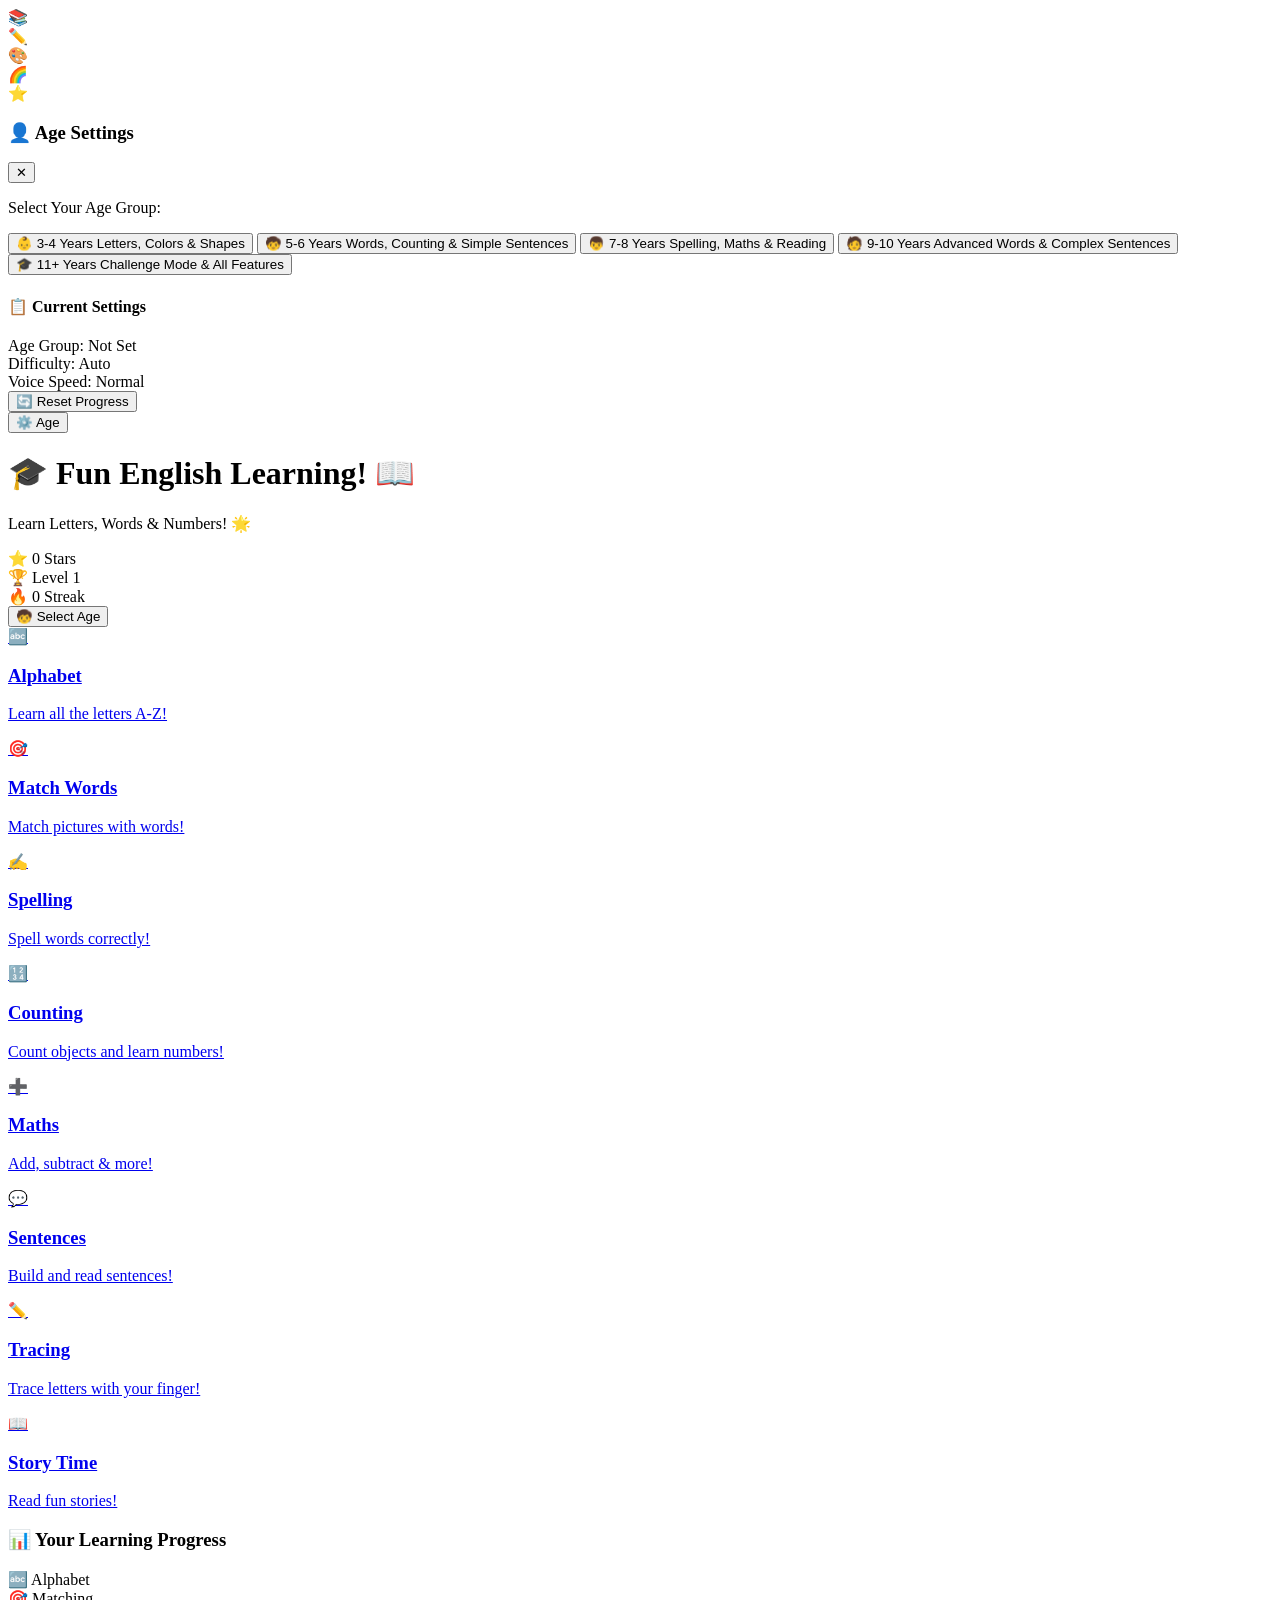
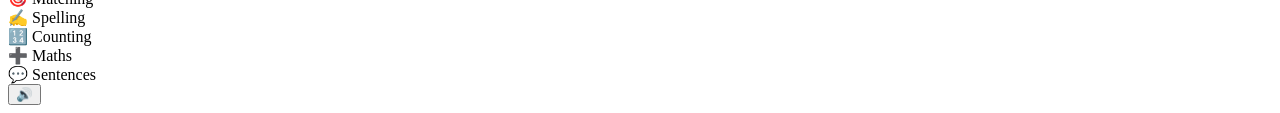
==== index.html @ de92d233 "Add files via upload" ====
<!DOCTYPE html>
<html lang="en">
<head>
    <meta charset="UTF-8">
    <meta name="viewport" content="width=device-width, initial-scale=1.0">
    <title>🎓 Fun English Learning - For Kids!</title>
    <link rel="stylesheet" href="css/styles.css">
</head>
<body>
    <!-- Background shapes -->
    <div class="bg-shapes">
        <div class="floating-shape shape-1">📚</div>
        <div class="floating-shape shape-2">✏️</div>
        <div class="floating-shape shape-3">🎨</div>
        <div class="floating-shape shape-4">🌈</div>
        <div class="floating-shape shape-5">⭐</div>
    </div>
    <div class="bg-shapes" id="dynamicBg"></div>

    <!-- Age Category Sidebar -->
    <div class="sidebar" id="ageSidebar">
        <div class="sidebar-header">
            <h3>👤 Age Settings</h3>
            <button class="sidebar-close" onclick="toggleSidebar()">✕</button>
        </div>
        
        <div class="sidebar-content">
            <p class="sidebar-label">Select Your Age Group:</p>
            
            <div class="age-options">
                <button class="age-option" data-age="3-4" onclick="selectAge('3-4')">
                    <span class="age-emoji">👶</span>
                    <span class="age-label">3-4 Years</span>
                    <span class="age-desc">Letters, Colors & Shapes</span>
                </button>
                
                <button class="age-option" data-age="5-6" onclick="selectAge('5-6')">
                    <span class="age-emoji">🧒</span>
                    <span class="age-label">5-6 Years</span>
                    <span class="age-desc">Words, Counting & Simple Sentences</span>
                </button>
                
                <button class="age-option" data-age="7-8" onclick="selectAge('7-8')">
                    <span class="age-emoji">👦</span>
                    <span class="age-label">7-8 Years</span>
                    <span class="age-desc">Spelling, Maths & Reading</span>
                </button>
                
                <button class="age-option" data-age="9-10" onclick="selectAge('9-10')">
                    <span class="age-emoji">🧑</span>
                    <span class="age-label">9-10 Years</span>
                    <span class="age-desc">Advanced Words & Complex Sentences</span>
                </button>
                
                <button class="age-option" data-age="11+" onclick="selectAge('11+')">
                    <span class="age-emoji">🎓</span>
                    <span class="age-label">11+ Years</span>
                    <span class="age-desc">Challenge Mode & All Features</span>
                </button>
            </div>
            
            <div class="sidebar-divider"></div>
            
            <div class="current-settings">
                <h4>📋 Current Settings</h4>
                <div class="setting-item">
                    <span>Age Group:</span>
                    <span id="currentAgeDisplay">Not Set</span>
                </div>
                <div class="setting-item">
                    <span>Difficulty:</span>
                    <span id="currentDifficultyDisplay">Auto</span>
                </div>
                <div class="setting-item">
                    <span>Voice Speed:</span>
                    <span id="currentVoiceSpeedDisplay">Normal</span>
                </div>
            </div>
            
            <div class="sidebar-divider"></div>
            
            <div class="sidebar-actions">
                <button class="sidebar-btn reset-btn" onclick="resetProgress()">
                    🔄 Reset Progress
                </button>
            </div>
        </div>
    </div>
    
    <!-- Sidebar overlay -->
    <div class="sidebar-overlay" id="sidebarOverlay" onclick="toggleSidebar()"></div>
    
    <!-- Sidebar toggle button -->
    <button class="sidebar-toggle" id="sidebarToggle" onclick="toggleSidebar()">
        <span class="toggle-icon">⚙️</span>
        <span class="toggle-text">Age</span>
    </button>

    <div class="app-container">
        <!-- Header -->
        <header class="header">
            <h1 class="app-title">🎓 Fun English Learning! 📖</h1>
            <p class="subtitle">Learn Letters, Words & Numbers! 🌟</p>
            
            <div class="score-bar">
                <div class="score-item">
                    <span class="score-icon">⭐</span>
                    <span class="score-text" id="totalStars">0 Stars</span>
                </div>
                <div class="score-item">
                    <span class="score-icon">🏆</span>
                    <span class="score-text" id="level">Level 1</span>
                </div>
                <div class="score-item">
                    <span class="score-icon">🔥</span>
                    <span class="score-text" id="streak">0 Streak</span>
                </div>
            </div>
            
            <button class="age-badge" id="ageBadge" onclick="toggleSidebar()">
                <span id="ageBadgeEmoji">🧒</span>
                <span id="ageBadgeText">Select Age</span>
            </button>
        </header>

        <!-- Game Cards Grid -->
        <div class="game-cards">
            <a href="alphabet.html" class="game-card">
                <span class="game-card-emoji">🔤</span>
                <h3 class="game-card-title">Alphabet</h3>
                <p class="game-card-desc">Learn all the letters A-Z!</p>
            </a>
            
            <a href="matching.html" class="game-card">
                <span class="game-card-emoji">🎯</span>
                <h3 class="game-card-title">Match Words</h3>
                <p class="game-card-desc">Match pictures with words!</p>
            </a>
            
            <a href="spelling.html" class="game-card">
                <span class="game-card-emoji">✍️</span>
                <h3 class="game-card-title">Spelling</h3>
                <p class="game-card-desc">Spell words correctly!</p>
            </a>
            
            <a href="counting.html" class="game-card">
                <span class="game-card-emoji">🔢</span>
                <h3 class="game-card-title">Counting</h3>
                <p class="game-card-desc">Count objects and learn numbers!</p>
            </a>
            
            <a href="maths.html" class="game-card">
                <span class="game-card-emoji">➕</span>
                <h3 class="game-card-title">Maths</h3>
                <p class="game-card-desc">Add, subtract & more!</p>
            </a>
            
            <a href="sentences.html" class="game-card">
                <span class="game-card-emoji">💬</span>
                <h3 class="game-card-title">Sentences</h3>
                <p class="game-card-desc">Build and read sentences!</p>
            </a>
            
            <a href="tracing.html" class="game-card">
                <span class="game-card-emoji">✏️</span>
                <h3 class="game-card-title">Tracing</h3>
                <p class="game-card-desc">Trace letters with your finger!</p>
            </a>
            
            <a href="story.html" class="game-card">
                <span class="game-card-emoji">📖</span>
                <h3 class="game-card-title">Story Time</h3>
                <p class="game-card-desc">Read fun stories!</p>
            </a>
        </div>

        <!-- Progress Dashboard -->
        <div class="progress-section">
            <h3 class="progress-title">📊 Your Learning Progress</h3>
            
            <div class="skill-progress">
                <div class="skill-item">
                    <div class="skill-name">🔤 Alphabet</div>
                    <div class="skill-bar">
                        <div class="skill-fill alphabet" id="alphabetProgress" style="width: 0%"></div>
                    </div>
                </div>
                <div class="skill-item">
                    <div class="skill-name">🎯 Matching</div>
                    <div class="skill-bar">
                        <div class="skill-fill matching" id="matchingProgress" style="width: 0%"></div>
                    </div>
                </div>
                <div class="skill-item">
                    <div class="skill-name">✍️ Spelling</div>
                    <div class="skill-bar">
                        <div class="skill-fill spelling" id="spellingProgress" style="width: 0%"></div>
                    </div>
                </div>
                <div class="skill-item">
                    <div class="skill-name">🔢 Counting</div>
                    <div class="skill-bar">
                        <div class="skill-fill counting" id="countingProgress" style="width: 0%"></div>
                    </div>
                </div>
                <div class="skill-item">
                    <div class="skill-name">➕ Maths</div>
                    <div class="skill-bar">
                        <div class="skill-fill maths" id="mathsProgress" style="width: 0%"></div>
                    </div>
                </div>
                <div class="skill-item">
                    <div class="skill-name">💬 Sentences</div>
                    <div class="skill-bar">
                        <div class="skill-fill sentences" id="sentencesProgress" style="width: 0%"></div>
                    </div>
                </div>
            </div>
        </div>
    </div>

    <!-- Celebration container -->
    <div class="celebration" id="celebration"></div>

    <!-- Sound toggle -->
    <button class="sound-toggle" id="soundToggle" onclick="toggleSound()">🔊</button>

    <script src="js/app.js"></script>
    <script>
        // Sidebar functionality
        function toggleSidebar() {
            const sidebar = document.getElementById('ageSidebar');
            const overlay = document.getElementById('sidebarOverlay');
            
            sidebar.classList.toggle('open');
            overlay.classList.toggle('active');
            
            playSound('pop');
        }
        
        function selectAge(age) {
            currentAge = age;
            localStorage.setItem('learningAge', age);
            
            // Update UI
            updateAgeDisplay();
            updateAgeBadge();
            highlightSelectedAge();
            
            // Show feedback
            const config = ageConfigs[age];
            speak(`${config.encouragement[0]} You selected ${config.label}!`);
            celebrate();
            
            playSound('success');
        }
        
        function updateAgeDisplay() {
            if (!currentAge) return;
            
            const config = ageConfigs[currentAge];
            document.getElementById('currentAgeDisplay').textContent = config.label;
            
            // Update difficulty display
            let difficulty = 'Easy';
            if (currentAge === '7-8') difficulty = 'Medium';
            else if (currentAge === '9-10') difficulty = 'Medium-Hard';
            else if (currentAge === '11+') difficulty = 'Advanced';
            document.getElementById('currentDifficultyDisplay').textContent = difficulty;
            
            // Update voice speed display
            let speed = 'Normal';
            if (config.voiceSpeed < 0.8) speed = 'Slower';
            else if (config.voiceSpeed > 0.9) speed = 'Faster';
            document.getElementById('currentVoiceSpeedDisplay').textContent = speed;
        }
        
        function highlightSelectedAge() {
            document.querySelectorAll('.age-option').forEach(btn => {
                btn.classList.toggle('selected', btn.dataset.age === currentAge);
            });
        }
        
        function resetProgress() {
            if (confirm('Are you sure you want to reset all your progress? This cannot be undone!')) {
                localStorage.removeItem('englishApp_stars');
                localStorage.removeItem('englishApp_level');
                localStorage.removeItem('skillProgress');
                localStorage.removeItem('achievements');
                localStorage.removeItem('learningAge');
                
                // Reset state
                totalStars = 0;
                level = 1;
                streak = 0;
                currentAge = null;
                skillProgress = {
                    alphabet: 0,
                    matching: 0,
                    spelling: 0,
                    counting: 0,
                    maths: 0,
                    sentences: 0
                };
                
                // Update displays
                updateScoreDisplay();
                updateAgeBadge();
                highlightSelectedAge();
                
                // Update progress bars
                for (const skill in skillProgress) {
                    const bar = document.getElementById(`${skill}Progress`);
                    if (bar) bar.style.width = '0%';
                }
                
                document.getElementById('currentAgeDisplay').textContent = 'Not Set';
                document.getElementById('currentDifficultyDisplay').textContent = 'Auto';
                document.getElementById('currentVoiceSpeedDisplay').textContent = 'Normal';
                
                speak('Progress reset! Let\'s start fresh!');
                playSound('click');
            }
        }
        
        // Initialize sidebar state
        document.addEventListener('DOMContentLoaded', function() {
            updateAgeDisplay();
            highlightSelectedAge();
            
            // Show sidebar on first visit if no age selected
            if (!currentAge) {
                setTimeout(() => {
                    toggleSidebar();
                }, 1000);
            }
        });
    </script>
</body>
</html>
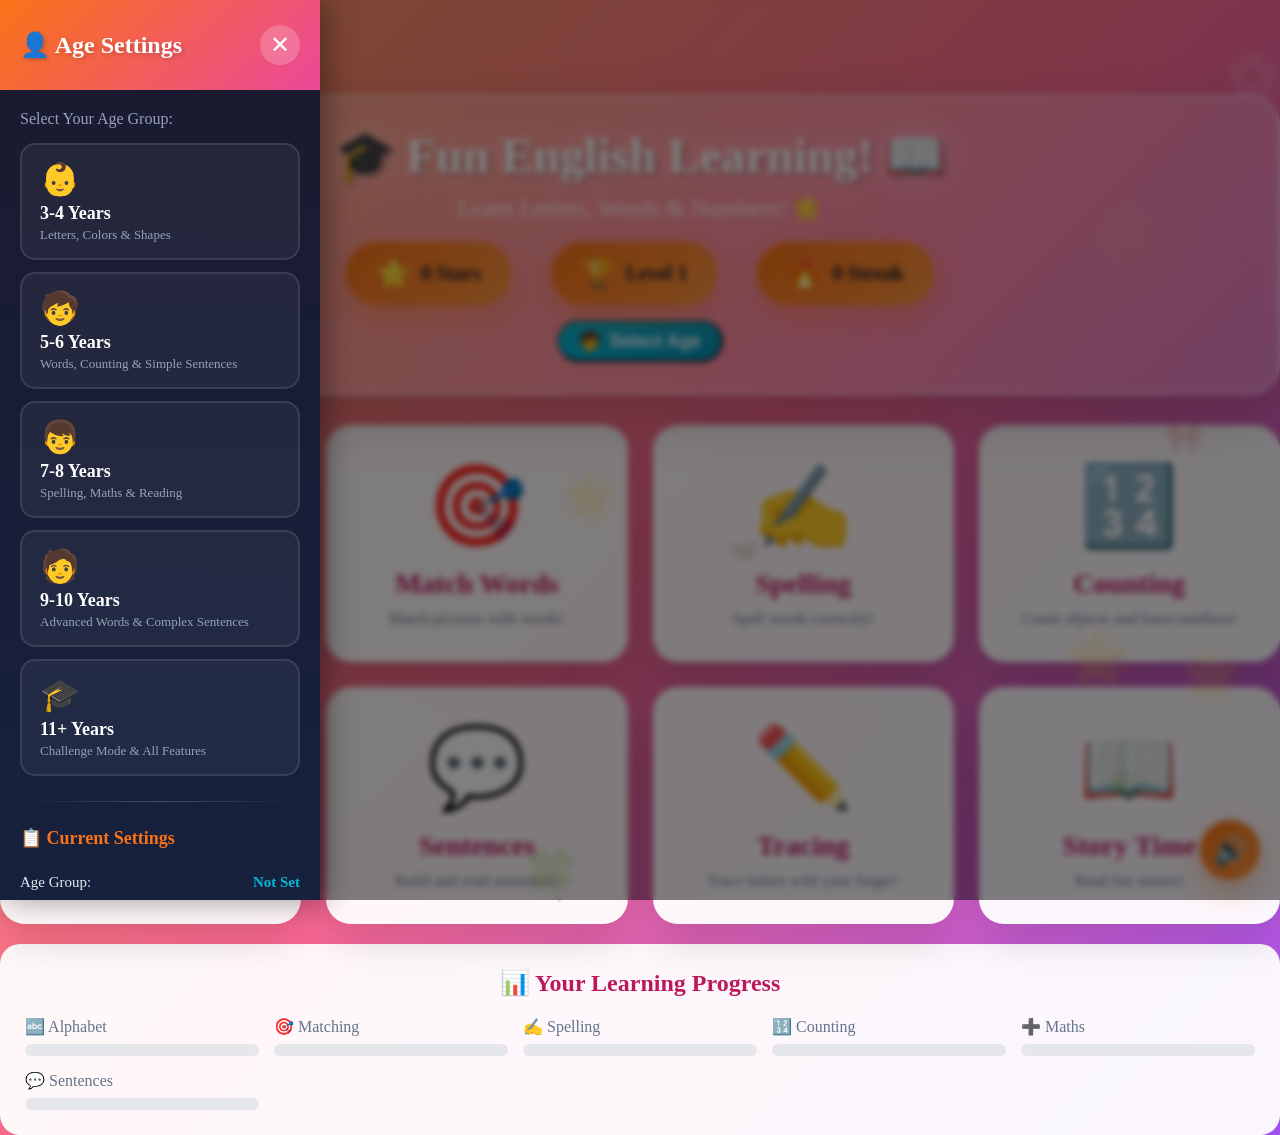
==== commit c18d7b2b: "JS file path changes" ====
--- a/index.html
+++ b/index.html
@@ -4,7 +4,7 @@
     <meta charset="UTF-8">
     <meta name="viewport" content="width=device-width, initial-scale=1.0">
     <title>🎓 Fun English Learning - For Kids!</title>
-    <link rel="stylesheet" href="css/styles.css">
+    <link rel="stylesheet" href="styles.css">
 </head>
 <body>
     <!-- Background shapes -->
@@ -225,7 +225,7 @@
     <!-- Sound toggle -->
     <button class="sound-toggle" id="soundToggle" onclick="toggleSound()">🔊</button>
 
-    <script src="js/app.js"></script>
+    <script src="app.js"></script>
     <script>
         // Sidebar functionality
         function toggleSidebar() {
--- a/styles.css
+++ b/styles.css
@@ -0,0 +1,1896 @@
+/* ==================== BASE STYLES ==================== */
+* {
+    margin: 0;
+    padding: 0;
+    box-sizing: border-box;
+}
+
+body {
+    font-family: 'Comic Sans MS', 'Chalkboard', 'Bradley Hand', cursive;
+    background: linear-gradient(135deg, #ff9a56 0%, #ff6b95 50%, #a855f7 100%);
+    min-height: 100vh;
+    overflow-x: hidden;
+}
+
+/* ==================== AGE SIDEBAR ==================== */
+.sidebar {
+    position: fixed;
+    top: 0;
+    left: -350px;
+    width: 320px;
+    height: 100vh;
+    background: linear-gradient(180deg, #1a1a2e 0%, #16213e 100%);
+    box-shadow: 5px 0 30px rgba(0, 0, 0, 0.4);
+    z-index: 1000;
+    transition: left 0.4s cubic-bezier(0.4, 0, 0.2, 1);
+    overflow-y: auto;
+}
+
+.sidebar.open {
+    left: 0;
+}
+
+.sidebar-header {
+    display: flex;
+    justify-content: space-between;
+    align-items: center;
+    padding: 25px 20px;
+    background: linear-gradient(135deg, #f97316 0%, #ec4899 100%);
+    color: white;
+}
+
+.sidebar-header h3 {
+    font-size: 24px;
+    text-shadow: 2px 2px 4px rgba(0, 0, 0, 0.2);
+}
+
+.sidebar-close {
+    width: 40px;
+    height: 40px;
+    background: rgba(255, 255, 255, 0.2);
+    border: none;
+    border-radius: 50%;
+    color: white;
+    font-size: 24px;
+    cursor: pointer;
+    transition: all 0.3s ease;
+}
+
+.sidebar-close:hover {
+    background: rgba(255, 255, 255, 0.3);
+    transform: rotate(90deg);
+}
+
+.sidebar-content {
+    padding: 20px;
+}
+
+.sidebar-label {
+    color: #94a3b8;
+    font-size: 16px;
+    margin-bottom: 15px;
+}
+
+.age-options {
+    display: flex;
+    flex-direction: column;
+    gap: 12px;
+}
+
+.age-option {
+    display: flex;
+    flex-direction: column;
+    align-items: flex-start;
+    padding: 15px 18px;
+    background: rgba(255, 255, 255, 0.05);
+    border: 2px solid rgba(255, 255, 255, 0.1);
+    border-radius: 15px;
+    cursor: pointer;
+    transition: all 0.3s ease;
+    text-align: left;
+    font-family: inherit;
+}
+
+.age-option:hover {
+    background: rgba(255, 255, 255, 0.1);
+    border-color: #f97316;
+    transform: translateX(5px);
+}
+
+.age-option.selected {
+    background: linear-gradient(135deg, rgba(249, 115, 22, 0.3) 0%, rgba(236, 72, 153, 0.3) 100%);
+    border-color: #f97316;
+    box-shadow: 0 0 20px rgba(249, 115, 22, 0.3);
+}
+
+.age-emoji {
+    font-size: 32px;
+    margin-bottom: 5px;
+}
+
+.age-label {
+    font-size: 18px;
+    font-weight: bold;
+    color: white;
+    margin-bottom: 3px;
+}
+
+.age-desc {
+    font-size: 13px;
+    color: #94a3b8;
+}
+
+.sidebar-divider {
+    height: 1px;
+    background: linear-gradient(90deg, transparent, rgba(255, 255, 255, 0.2), transparent);
+    margin: 25px 0;
+}
+
+.current-settings h4 {
+    color: #f97316;
+    font-size: 18px;
+    margin-bottom: 15px;
+}
+
+.setting-item {
+    display: flex;
+    justify-content: space-between;
+    align-items: center;
+    padding: 10px 0;
+    border-bottom: 1px solid rgba(255, 255, 255, 0.1);
+    color: #e2e8f0;
+    font-size: 15px;
+}
+
+.setting-item span:last-child {
+    color: #06b6d4;
+    font-weight: bold;
+}
+
+.sidebar-actions {
+    margin-top: 20px;
+}
+
+.sidebar-btn {
+    width: 100%;
+    padding: 15px 20px;
+    font-size: 18px;
+    font-family: inherit;
+    border: none;
+    border-radius: 15px;
+    cursor: pointer;
+    transition: all 0.3s ease;
+}
+
+.sidebar-btn.reset-btn {
+    background: linear-gradient(135deg, #ef4444 0%, #dc2626 100%);
+    color: white;
+}
+
+.sidebar-btn.home-btn {
+    background: linear-gradient(135deg, #22c55e 0%, #16a34a 100%);
+    color: white;
+    margin-bottom: 12px;
+}
+
+.sidebar-btn:hover {
+    transform: scale(1.02);
+    box-shadow: 0 5px 20px rgba(0, 0, 0, 0.3);
+}
+
+/* Sidebar overlay */
+.sidebar-overlay {
+    position: fixed;
+    top: 0;
+    left: 0;
+    width: 100%;
+    height: 100%;
+    background: rgba(0, 0, 0, 0.5);
+    backdrop-filter: blur(3px);
+    z-index: 999;
+    opacity: 0;
+    visibility: hidden;
+    transition: all 0.3s ease;
+}
+
+.sidebar-overlay.active {
+    opacity: 1;
+    visibility: visible;
+}
+
+/* Sidebar toggle button */
+.sidebar-toggle {
+    position: fixed;
+    top: 20px;
+    left: 20px;
+    display: flex;
+    flex-direction: column;
+    align-items: center;
+    gap: 5px;
+    padding: 12px 18px;
+    background: linear-gradient(135deg, #f97316 0%, #ec4899 100%);
+    border: 3px solid white;
+    border-radius: 20px;
+    cursor: pointer;
+    z-index: 100;
+    transition: all 0.3s ease;
+    box-shadow: 0 8px 25px rgba(249, 115, 22, 0.4);
+    font-family: inherit;
+}
+
+.sidebar-toggle:hover {
+    transform: scale(1.1);
+    box-shadow: 0 12px 35px rgba(249, 115, 22, 0.5);
+}
+
+.toggle-icon {
+    font-size: 24px;
+}
+
+.toggle-text {
+    font-size: 14px;
+    font-weight: bold;
+    color: white;
+}
+
+/* ==================== HEADER ==================== */
+.header {
+    text-align: center;
+    padding: 30px 20px;
+    background: rgba(255, 255, 255, 0.2);
+    backdrop-filter: blur(20px);
+    border-radius: 30px;
+    margin-bottom: 30px;
+    border: 3px solid rgba(255, 255, 255, 0.3);
+    box-shadow: 0 20px 60px rgba(0, 0, 0, 0.2);
+}
+
+.app-title {
+    font-size: 48px;
+    color: white;
+    text-shadow: 3px 3px 6px rgba(0, 0, 0, 0.3), 0 0 30px rgba(255, 255, 255, 0.5);
+    margin-bottom: 10px;
+    animation: titleBounce 2s infinite ease-in-out;
+}
+
+@keyframes titleBounce {
+    0%, 100% { transform: scale(1); }
+    50% { transform: scale(1.05); }
+}
+
+.subtitle {
+    font-size: 24px;
+    color: rgba(255, 255, 255, 0.9);
+}
+
+/* Score display */
+.score-bar {
+    display: flex;
+    justify-content: center;
+    gap: 40px;
+    margin-top: 20px;
+    flex-wrap: wrap;
+}
+
+.score-item {
+    background: linear-gradient(135deg, #f97316 0%, #fb923c 100%);
+    padding: 15px 30px;
+    border-radius: 50px;
+    display: flex;
+    align-items: center;
+    gap: 10px;
+    box-shadow: 0 10px 30px rgba(249, 115, 22, 0.4);
+    transform-style: preserve-3d;
+    animation: scoreFloat 3s infinite ease-in-out;
+}
+
+.score-item:nth-child(2) { animation-delay: -1s; }
+.score-item:nth-child(3) { animation-delay: -2s; }
+
+@keyframes scoreFloat {
+    0%, 100% { transform: translateY(0) rotateX(0deg); }
+    50% { transform: translateY(-5px) rotateX(5deg); }
+}
+
+.score-icon {
+    font-size: 28px;
+}
+
+.score-text {
+    font-size: 20px;
+    font-weight: bold;
+    color: #1a1a2e;
+}
+
+/* Age Badge */
+.age-badge {
+    display: inline-flex;
+    align-items: center;
+    gap: 8px;
+    padding: 8px 20px;
+    background: linear-gradient(135deg, #06b6d4 0%, #0891b2 100%);
+    border-radius: 30px;
+    font-size: 18px;
+    color: white;
+    font-weight: bold;
+    cursor: pointer;
+    transition: all 0.3s ease;
+    margin-top: 15px;
+    text-decoration: none;
+}
+
+.age-badge:hover {
+    transform: scale(1.05);
+    box-shadow: 0 10px 30px rgba(6, 182, 212, 0.4);
+}
+
+/* ==================== NAVIGATION ==================== */
+.nav-tabs {
+    display: flex;
+    justify-content: center;
+    gap: 15px;
+    margin-bottom: 30px;
+    flex-wrap: wrap;
+}
+
+.nav-tab {
+    padding: 20px 35px;
+    font-size: 22px;
+    font-family: inherit;
+    border: none;
+    border-radius: 20px;
+    cursor: pointer;
+    transition: all 0.3s ease;
+    background: rgba(255, 255, 255, 0.2);
+    color: white;
+    border: 3px solid transparent;
+    box-shadow: 0 10px 30px rgba(0, 0, 0, 0.2);
+    transform-style: preserve-3d;
+    perspective: 500px;
+    text-decoration: none;
+    display: inline-flex;
+    align-items: center;
+    gap: 8px;
+}
+
+.nav-tab:hover {
+    transform: translateY(-5px) rotateX(10deg);
+    box-shadow: 0 20px 40px rgba(0, 0, 0, 0.3);
+}
+
+.nav-tab.active {
+    background: linear-gradient(135deg, #06b6d4 0%, #0891b2 100%);
+    border-color: white;
+    transform: scale(1.05);
+}
+
+/* ==================== GAME SECTIONS ==================== */
+.game-section {
+    background: rgba(255, 255, 255, 0.95);
+    border-radius: 30px;
+    padding: 40px;
+    box-shadow: 0 30px 80px rgba(0, 0, 0, 0.3);
+    animation: sectionAppear 0.5s ease-out;
+}
+
+@keyframes sectionAppear {
+    from {
+        opacity: 0;
+        transform: translateY(50px) rotateX(-10deg);
+    }
+    to {
+        opacity: 1;
+        transform: translateY(0) rotateX(0deg);
+    }
+}
+
+.section-title {
+    text-align: center;
+    font-size: 36px;
+    color: #be185d;
+    margin-bottom: 30px;
+    text-shadow: 2px 2px 4px rgba(0, 0, 0, 0.1);
+}
+
+/* ==================== DIFFICULTY SELECTOR ==================== */
+.difficulty-selector {
+    display: flex;
+    justify-content: center;
+    gap: 15px;
+    margin-bottom: 30px;
+    flex-wrap: wrap;
+}
+
+.difficulty-btn {
+    padding: 12px 25px;
+    font-size: 18px;
+    font-family: inherit;
+    background: white;
+    border: 3px solid #e5e7eb;
+    border-radius: 30px;
+    cursor: pointer;
+    transition: all 0.3s ease;
+}
+
+.difficulty-btn:hover {
+    border-color: #f97316;
+    transform: scale(1.05);
+}
+
+.difficulty-btn.active {
+    background: linear-gradient(135deg, #22c55e 0%, #16a34a 100%);
+    color: white;
+    border-color: transparent;
+}
+
+/* ==================== BUTTONS ==================== */
+.next-round-btn {
+    display: block;
+    margin: 30px auto 0;
+    padding: 20px 50px;
+    font-size: 24px;
+    font-family: inherit;
+    background: linear-gradient(135deg, #f97316 0%, #ec4899 100%);
+    color: white;
+    border: none;
+    border-radius: 50px;
+    cursor: pointer;
+    box-shadow: 0 10px 30px rgba(249, 115, 22, 0.4);
+    transition: all 0.3s ease;
+}
+
+.next-round-btn:hover {
+    transform: scale(1.1);
+    box-shadow: 0 15px 40px rgba(249, 115, 22, 0.5);
+}
+
+.control-btn {
+    padding: 15px 35px;
+    font-size: 20px;
+    font-family: inherit;
+    border: none;
+    border-radius: 30px;
+    cursor: pointer;
+    transition: all 0.3s ease;
+}
+
+.clear-btn {
+    background: linear-gradient(135deg, #f87171 0%, #ef4444 100%);
+    color: white;
+}
+
+.speak-btn {
+    background: linear-gradient(135deg, #60a5fa 0%, #3b82f6 100%);
+    color: white;
+}
+
+.control-btn:hover {
+    transform: scale(1.1);
+}
+
+/* Back button */
+.back-btn {
+    display: inline-flex;
+    align-items: center;
+    gap: 8px;
+    padding: 12px 25px;
+    font-size: 18px;
+    font-family: inherit;
+    background: rgba(255, 255, 255, 0.3);
+    color: white;
+    border: 2px solid rgba(255, 255, 255, 0.5);
+    border-radius: 30px;
+    cursor: pointer;
+    text-decoration: none;
+    transition: all 0.3s ease;
+    margin-bottom: 20px;
+}
+
+.back-btn:hover {
+    background: rgba(255, 255, 255, 0.4);
+    transform: translateX(-5px);
+}
+
+/* ==================== ALPHABET SECTION ==================== */
+.alphabet-grid {
+    display: grid;
+    grid-template-columns: repeat(auto-fill, minmax(80px, 1fr));
+    gap: 15px;
+    margin-bottom: 30px;
+}
+
+.letter-card {
+    aspect-ratio: 1;
+    background: linear-gradient(145deg, #fff 0%, #f0f0f0 100%);
+    border-radius: 20px;
+    display: flex;
+    flex-direction: column;
+    align-items: center;
+    justify-content: center;
+    font-size: 36px;
+    font-weight: bold;
+    color: #be185d;
+    cursor: pointer;
+    transition: all 0.3s ease;
+    box-shadow: 0 8px 20px rgba(0, 0, 0, 0.15);
+    border: 3px solid transparent;
+    transform-style: preserve-3d;
+    position: relative;
+}
+
+.letter-card:hover {
+    transform: translateY(-10px) rotateY(10deg) scale(1.1);
+    box-shadow: 0 20px 40px rgba(0, 0, 0, 0.2);
+    border-color: #f97316;
+    background: linear-gradient(145deg, #fed7aa 0%, #ffedd5 100%);
+}
+
+.letter-card.speaking {
+    animation: letterSpeak 0.5s ease-in-out;
+    background: linear-gradient(145deg, #06b6d4 0%, #67e8f9 100%);
+    border-color: #0891b2;
+}
+
+@keyframes letterSpeak {
+    0%, 100% { transform: scale(1) rotateY(0deg); }
+    25% { transform: scale(1.2) rotateY(-20deg); }
+    75% { transform: scale(1.2) rotateY(20deg); }
+}
+
+.letter-emoji {
+    font-size: 24px;
+    margin-top: 5px;
+}
+
+.letter-display {
+    text-align: center;
+    margin-bottom: 30px;
+    padding: 40px;
+    background: linear-gradient(135deg, #f97316 0%, #ec4899 100%);
+    border-radius: 30px;
+    color: white;
+}
+
+.big-letter {
+    font-size: 150px;
+    font-weight: bold;
+    text-shadow: 5px 5px 10px rgba(0, 0, 0, 0.3);
+    animation: letterPulse 1s infinite ease-in-out;
+    display: inline-block;
+}
+
+@keyframes letterPulse {
+    0%, 100% { transform: scale(1) rotate(-5deg); }
+    50% { transform: scale(1.1) rotate(5deg); }
+}
+
+.letter-word {
+    font-size: 36px;
+    margin-top: 20px;
+}
+
+.letter-word-emoji {
+    font-size: 80px;
+    display: block;
+    margin-top: 15px;
+    animation: emojiJump 1s infinite ease-in-out;
+}
+
+@keyframes emojiJump {
+    0%, 100% { transform: translateY(0); }
+    50% { transform: translateY(-20px); }
+}
+
+/* ==================== MATCHING SECTION ==================== */
+.match-container {
+    display: flex;
+    justify-content: space-around;
+    flex-wrap: wrap;
+    gap: 40px;
+}
+
+.match-column {
+    display: flex;
+    flex-direction: column;
+    gap: 20px;
+    min-width: 200px;
+}
+
+.match-column h3 {
+    text-align: center;
+    font-size: 24px;
+    color: #be185d;
+}
+
+.match-item {
+    padding: 20px 30px;
+    background: linear-gradient(145deg, #fff 0%, #f8f8f8 100%);
+    border: 4px solid #ddd;
+    border-radius: 20px;
+    font-size: 28px;
+    cursor: pointer;
+    transition: all 0.3s ease;
+    text-align: center;
+    box-shadow: 0 8px 20px rgba(0, 0, 0, 0.1);
+}
+
+.match-item:hover {
+    transform: scale(1.05);
+    box-shadow: 0 12px 30px rgba(0, 0, 0, 0.15);
+}
+
+.match-item.selected {
+    border-color: #ffd700;
+    background: linear-gradient(145deg, #ffd700 0%, #ffec8b 100%);
+    transform: scale(1.1);
+}
+
+.match-item.correct {
+    border-color: #0891b2;
+    background: linear-gradient(145deg, #06b6d4 0%, #67e8f9 100%);
+    animation: correctMatch 0.6s ease-out;
+}
+
+.match-item.wrong {
+    border-color: #ef4444;
+    background: linear-gradient(145deg, #f87171 0%, #fca5a5 100%);
+    animation: wrongMatch 0.5s ease-out;
+}
+
+@keyframes correctMatch {
+    0% { transform: scale(1); }
+    50% { transform: scale(1.2) rotate(5deg); }
+    100% { transform: scale(1); }
+}
+
+@keyframes wrongMatch {
+    0%, 100% { transform: translateX(0); }
+    25% { transform: translateX(-20px); }
+    75% { transform: translateX(20px); }
+}
+
+.match-feedback {
+    text-align: center;
+    font-size: 48px;
+    margin-top: 30px;
+    min-height: 80px;
+}
+
+/* ==================== SPELLING SECTION ==================== */
+.spelling-game {
+    text-align: center;
+}
+
+.spelling-image {
+    font-size: 150px;
+    margin-bottom: 20px;
+    animation: imageWiggle 2s infinite ease-in-out;
+}
+
+@keyframes imageWiggle {
+    0%, 100% { transform: rotate(-5deg); }
+    50% { transform: rotate(5deg); }
+}
+
+.spelling-hint {
+    font-size: 28px;
+    color: #666;
+    margin-bottom: 30px;
+}
+
+.spelling-slots {
+    display: flex;
+    justify-content: center;
+    gap: 15px;
+    margin-bottom: 40px;
+    flex-wrap: wrap;
+}
+
+.letter-slot {
+    width: 70px;
+    height: 80px;
+    background: linear-gradient(145deg, #f0f0f0 0%, #e0e0e0 100%);
+    border-radius: 15px;
+    display: flex;
+    align-items: center;
+    justify-content: center;
+    font-size: 40px;
+    font-weight: bold;
+    color: #be185d;
+    border: 4px dashed #aaa;
+    transition: all 0.3s ease;
+}
+
+.letter-slot.filled {
+    background: linear-gradient(145deg, #f97316 0%, #ec4899 100%);
+    color: white;
+    border: 4px solid #be185d;
+    animation: slotFill 0.3s ease-out;
+}
+
+.letter-slot.correct {
+    background: linear-gradient(145deg, #06b6d4 0%, #0891b2 100%);
+    border-color: #0e7490;
+}
+
+.letter-slot.wrong {
+    background: linear-gradient(145deg, #f87171 0%, #ef4444 100%);
+    border-color: #dc2626;
+    animation: slotShake 0.5s ease-out;
+}
+
+@keyframes slotFill {
+    from { transform: scale(0.5); }
+    to { transform: scale(1); }
+}
+
+@keyframes slotShake {
+    0%, 100% { transform: translateX(0); }
+    25% { transform: translateX(-10px); }
+    75% { transform: translateX(10px); }
+}
+
+.letter-choices {
+    display: flex;
+    justify-content: center;
+    gap: 12px;
+    flex-wrap: wrap;
+}
+
+.letter-choice {
+    width: 60px;
+    height: 60px;
+    background: linear-gradient(145deg, #ffd700 0%, #ffec8b 100%);
+    border: none;
+    border-radius: 15px;
+    font-size: 30px;
+    font-weight: bold;
+    font-family: inherit;
+    color: #1a1a2e;
+    cursor: pointer;
+    transition: all 0.3s ease;
+    box-shadow: 0 6px 20px rgba(255, 215, 0, 0.4);
+}
+
+.letter-choice:hover {
+    transform: translateY(-8px) scale(1.1);
+    box-shadow: 0 12px 30px rgba(255, 215, 0, 0.5);
+}
+
+.letter-choice:disabled {
+    opacity: 0.3;
+    cursor: not-allowed;
+    transform: none;
+}
+
+.spelling-result {
+    font-size: 48px;
+    margin-top: 30px;
+    min-height: 70px;
+}
+
+.spelling-controls {
+    margin-top: 20px;
+    display: flex;
+    justify-content: center;
+    gap: 20px;
+}
+
+/* ==================== COUNTING SECTION ==================== */
+.counting-game {
+    text-align: center;
+}
+
+.counting-display {
+    display: flex;
+    justify-content: center;
+    flex-wrap: wrap;
+    gap: 15px;
+    margin-bottom: 30px;
+    min-height: 150px;
+    padding: 30px;
+    background: linear-gradient(145deg, #f8f8f8 0%, #e8e8e8 100%);
+    border-radius: 20px;
+}
+
+.counting-item {
+    font-size: 60px;
+    animation: countPop 0.5s ease-out;
+    cursor: pointer;
+    transition: transform 0.2s;
+}
+
+.counting-item:hover {
+    transform: scale(1.3);
+}
+
+@keyframes countPop {
+    from { transform: scale(0) rotate(-180deg); }
+    to { transform: scale(1) rotate(0deg); }
+}
+
+.counting-question {
+    font-size: 32px;
+    color: #be185d;
+    margin-bottom: 30px;
+}
+
+.number-choices {
+    display: flex;
+    justify-content: center;
+    gap: 20px;
+    flex-wrap: wrap;
+}
+
+.number-choice {
+    width: 80px;
+    height: 80px;
+    background: linear-gradient(145deg, #fff 0%, #f0f0f0 100%);
+    border: 4px solid #ddd;
+    border-radius: 50%;
+    font-size: 36px;
+    font-weight: bold;
+    font-family: inherit;
+    color: #be185d;
+    cursor: pointer;
+    transition: all 0.3s ease;
+    box-shadow: 0 8px 20px rgba(0, 0, 0, 0.15);
+}
+
+.number-choice:hover {
+    transform: scale(1.2);
+    border-color: #f97316;
+    background: linear-gradient(145deg, #fed7aa 0%, #ffedd5 100%);
+}
+
+.number-choice.correct {
+    background: linear-gradient(145deg, #06b6d4 0%, #0891b2 100%);
+    border-color: #0e7490;
+    color: white;
+}
+
+.number-choice.wrong {
+    background: linear-gradient(145deg, #f87171 0%, #ef4444 100%);
+    border-color: #dc2626;
+    color: white;
+}
+
+/* ==================== MATHS SECTION ==================== */
+.maths-game {
+    text-align: center;
+}
+
+.maths-mode-selector {
+    display: flex;
+    justify-content: center;
+    gap: 15px;
+    margin-bottom: 25px;
+    flex-wrap: wrap;
+}
+
+.maths-mode-btn {
+    padding: 12px 20px;
+    font-size: 16px;
+    font-family: inherit;
+    background: white;
+    border: 3px solid #e0e0e0;
+    border-radius: 20px;
+    cursor: pointer;
+    transition: all 0.3s ease;
+    box-shadow: 0 4px 15px rgba(0,0,0,0.1);
+}
+
+.maths-mode-btn:hover {
+    transform: translateY(-3px);
+    box-shadow: 0 8px 25px rgba(0,0,0,0.15);
+    border-color: #06b6d4;
+}
+
+.maths-mode-btn.active {
+    background: linear-gradient(135deg, #06b6d4 0%, #0891b2 100%);
+    color: white;
+    border-color: transparent;
+    transform: scale(1.05);
+}
+
+.maths-problem-area {
+    background: linear-gradient(145deg, #ecfeff 0%, #cffafe 100%);
+    border-radius: 30px;
+    padding: 40px;
+    margin-bottom: 30px;
+    border: 4px solid #06b6d4;
+    box-shadow: 0 15px 50px rgba(6, 182, 212, 0.3);
+}
+
+.maths-visual {
+    display: flex;
+    justify-content: center;
+    align-items: center;
+    gap: 20px;
+    margin-bottom: 30px;
+    flex-wrap: wrap;
+    min-height: 120px;
+}
+
+.maths-group {
+    display: flex;
+    flex-wrap: wrap;
+    gap: 8px;
+    max-width: 200px;
+    justify-content: center;
+    padding: 15px;
+    background: rgba(255,255,255,0.7);
+    border-radius: 15px;
+    border: 3px solid #22d3ee;
+}
+
+.maths-item {
+    font-size: 40px;
+    animation: mathPop 0.3s ease-out backwards;
+}
+
+@keyframes mathPop {
+    from { transform: scale(0); opacity: 0; }
+    to { transform: scale(1); opacity: 1; }
+}
+
+.maths-operator {
+    font-size: 60px;
+    font-weight: bold;
+    color: #0891b2;
+}
+
+.maths-equals {
+    font-size: 60px;
+    font-weight: bold;
+    color: #0891b2;
+}
+
+.maths-question-box {
+    width: 80px;
+    height: 80px;
+    background: linear-gradient(135deg, #fbbf24 0%, #f59e0b 100%);
+    border-radius: 15px;
+    display: flex;
+    align-items: center;
+    justify-content: center;
+    font-size: 40px;
+    font-weight: bold;
+    color: white;
+    box-shadow: 0 8px 25px rgba(251, 191, 36, 0.5);
+    animation: questionPulse 1.5s infinite ease-in-out;
+}
+
+@keyframes questionPulse {
+    0%, 100% { transform: scale(1); }
+    50% { transform: scale(1.1); }
+}
+
+.maths-question-box.answered {
+    background: linear-gradient(135deg, #06b6d4 0%, #0891b2 100%);
+    animation: none;
+}
+
+.maths-equation {
+    font-size: 36px;
+    margin-bottom: 30px;
+    display: flex;
+    justify-content: center;
+    align-items: center;
+    gap: 15px;
+    flex-wrap: wrap;
+}
+
+.equation-number {
+    background: white;
+    padding: 10px 20px;
+    border-radius: 15px;
+    font-weight: bold;
+    color: #0891b2;
+    box-shadow: 0 4px 15px rgba(0,0,0,0.1);
+}
+
+.equation-operator {
+    color: #64748b;
+    font-weight: bold;
+}
+
+.maths-answer-choices {
+    display: flex;
+    justify-content: center;
+    gap: 20px;
+    flex-wrap: wrap;
+}
+
+.maths-choice {
+    width: 80px;
+    height: 80px;
+    background: linear-gradient(135deg, #fbbf24 0%, #f59e0b 100%);
+    border: none;
+    border-radius: 20px;
+    font-size: 32px;
+    font-weight: bold;
+    font-family: inherit;
+    color: white;
+    cursor: pointer;
+    transition: all 0.3s ease;
+    box-shadow: 0 8px 25px rgba(251, 191, 36, 0.4);
+    display: flex;
+    align-items: center;
+    justify-content: center;
+}
+
+.maths-choice:hover {
+    transform: translateY(-8px) scale(1.1);
+    box-shadow: 0 15px 35px rgba(251, 191, 36, 0.5);
+}
+
+.maths-choice.correct {
+    background: linear-gradient(135deg, #06b6d4 0%, #0891b2 100%);
+    color: white;
+    animation: correctPulse 0.5s ease;
+}
+
+.maths-choice.wrong {
+    background: linear-gradient(135deg, #f87171 0%, #ef4444 100%);
+    color: white;
+    animation: wrongShake 0.5s ease;
+}
+
+@keyframes correctPulse {
+    0%, 100% { transform: scale(1); }
+    50% { transform: scale(1.2); }
+}
+
+@keyframes wrongShake {
+    0%, 100% { transform: translateX(0); }
+    25% { transform: translateX(-10px); }
+    75% { transform: translateX(10px); }
+}
+
+.maths-result {
+    font-size: 36px;
+    margin-top: 25px;
+    min-height: 50px;
+}
+
+.maths-controls {
+    display: flex;
+    justify-content: center;
+    gap: 15px;
+    margin-top: 25px;
+    flex-wrap: wrap;
+}
+
+.maths-btn {
+    padding: 12px 25px;
+    font-size: 18px;
+    font-family: inherit;
+    border: none;
+    border-radius: 25px;
+    cursor: pointer;
+    transition: all 0.3s ease;
+    color: white;
+}
+
+.maths-btn.speak-btn {
+    background: linear-gradient(135deg, #60a5fa 0%, #3b82f6 100%);
+}
+
+.maths-btn.hint-btn {
+    background: linear-gradient(135deg, #a855f7 0%, #7c3aed 100%);
+}
+
+.maths-btn.next-btn {
+    background: linear-gradient(135deg, #f97316 0%, #ec4899 100%);
+}
+
+.maths-btn:hover {
+    transform: scale(1.05);
+}
+
+.maths-score {
+    display: flex;
+    justify-content: center;
+    gap: 30px;
+    margin-top: 25px;
+    flex-wrap: wrap;
+}
+
+.maths-score-item {
+    background: rgba(6, 182, 212, 0.1);
+    padding: 10px 20px;
+    border-radius: 15px;
+    font-size: 18px;
+    color: #0891b2;
+    font-weight: bold;
+}
+
+/* Comparison styles */
+.comparison-container {
+    display: flex;
+    justify-content: center;
+    align-items: center;
+    gap: 30px;
+    margin-bottom: 20px;
+}
+
+.compare-number {
+    font-size: 80px;
+    font-weight: bold;
+    color: #0891b2;
+    background: white;
+    padding: 20px 40px;
+    border-radius: 20px;
+    box-shadow: 0 8px 25px rgba(0,0,0,0.1);
+}
+
+.compare-choice {
+    width: 60px;
+    height: 60px;
+    background: linear-gradient(135deg, #fbbf24 0%, #f59e0b 100%);
+    border: none;
+    border-radius: 15px;
+    font-size: 30px;
+    font-weight: bold;
+    color: white;
+    cursor: pointer;
+    transition: all 0.3s ease;
+}
+
+.compare-choice:hover {
+    transform: scale(1.2);
+}
+
+/* Sequence styles */
+.sequence-container {
+    display: flex;
+    justify-content: center;
+    gap: 15px;
+    flex-wrap: wrap;
+}
+
+.sequence-number {
+    width: 70px;
+    height: 70px;
+    background: linear-gradient(135deg, #06b6d4 0%, #0891b2 100%);
+    border-radius: 15px;
+    display: flex;
+    align-items: center;
+    justify-content: center;
+    font-size: 32px;
+    font-weight: bold;
+    color: white;
+    box-shadow: 0 6px 20px rgba(6, 182, 212, 0.4);
+}
+
+.sequence-blank {
+    background: linear-gradient(135deg, #fbbf24 0%, #f59e0b 100%);
+    animation: questionPulse 1.5s infinite;
+}
+
+.sequence-blank.filled {
+    background: linear-gradient(135deg, #06b6d4 0%, #0891b2 100%);
+    animation: none;
+}
+
+/* ==================== CELEBRATION ==================== */
+.celebration {
+    position: fixed;
+    top: 0;
+    left: 0;
+    width: 100%;
+    height: 100%;
+    pointer-events: none;
+    z-index: 1000;
+}
+
+.confetti {
+    position: absolute;
+    width: 12px;
+    height: 12px;
+    animation: confettiFall linear forwards;
+}
+
+@keyframes confettiFall {
+    0% {
+        transform: translateY(-100px) rotate(0deg);
+        opacity: 1;
+    }
+    100% {
+        transform: translateY(100vh) rotate(720deg);
+        opacity: 0;
+    }
+}
+
+.star-burst {
+    position: fixed;
+    font-size: 50px;
+    animation: starExplode 1s ease-out forwards;
+    z-index: 1001;
+}
+
+@keyframes starExplode {
+    0% { transform: scale(0) rotate(0deg); opacity: 1; }
+    50% { transform: scale(1.5) rotate(180deg); opacity: 1; }
+    100% { transform: scale(0) rotate(360deg); opacity: 0; }
+}
+
+/* Sound toggle */
+.sound-toggle {
+    position: fixed;
+    bottom: 20px;
+    right: 20px;
+    width: 60px;
+    height: 60px;
+    border-radius: 50%;
+    background: linear-gradient(135deg, #f97316 0%, #fb923c 100%);
+    border: none;
+    font-size: 28px;
+    cursor: pointer;
+    box-shadow: 0 10px 30px rgba(249, 115, 22, 0.4);
+    z-index: 100;
+    transition: all 0.3s ease;
+}
+
+.sound-toggle:hover {
+    transform: scale(1.1);
+}
+
+/* ==================== HOME PAGE CARDS ==================== */
+.game-cards {
+    display: grid;
+    grid-template-columns: repeat(auto-fit, minmax(280px, 1fr));
+    gap: 25px;
+    margin-top: 30px;
+}
+
+.game-card {
+    background: rgba(255, 255, 255, 0.95);
+    border-radius: 25px;
+    padding: 30px;
+    text-align: center;
+    cursor: pointer;
+    transition: all 0.3s ease;
+    box-shadow: 0 15px 40px rgba(0, 0, 0, 0.15);
+    text-decoration: none;
+    color: inherit;
+    border: 4px solid transparent;
+}
+
+.game-card:hover {
+    transform: translateY(-10px) scale(1.02);
+    box-shadow: 0 25px 60px rgba(0, 0, 0, 0.2);
+    border-color: #f97316;
+}
+
+.game-card-emoji {
+    font-size: 80px;
+    display: block;
+    margin-bottom: 15px;
+    animation: cardFloat 3s infinite ease-in-out;
+}
+
+@keyframes cardFloat {
+    0%, 100% { transform: translateY(0) rotate(-2deg); }
+    50% { transform: translateY(-10px) rotate(2deg); }
+}
+
+.game-card-title {
+    font-size: 28px;
+    color: #be185d;
+    margin-bottom: 10px;
+}
+
+.game-card-desc {
+    font-size: 16px;
+    color: #64748b;
+}
+
+/* Progress Dashboard */
+.progress-section {
+    background: rgba(255, 255, 255, 0.95);
+    border-radius: 20px;
+    padding: 25px;
+    margin-top: 20px;
+    box-shadow: 0 10px 30px rgba(0, 0, 0, 0.1);
+}
+
+.progress-title {
+    font-size: 24px;
+    color: #be185d;
+    margin-bottom: 20px;
+    text-align: center;
+}
+
+.skill-progress {
+    display: grid;
+    grid-template-columns: repeat(auto-fit, minmax(200px, 1fr));
+    gap: 15px;
+}
+
+.skill-item {
+    display: flex;
+    flex-direction: column;
+    gap: 8px;
+}
+
+.skill-name {
+    font-size: 16px;
+    color: #64748b;
+}
+
+.skill-bar {
+    height: 12px;
+    background: #e5e7eb;
+    border-radius: 6px;
+    overflow: hidden;
+}
+
+.skill-fill {
+    height: 100%;
+    border-radius: 6px;
+    transition: width 0.5s ease;
+}
+
+.skill-fill.alphabet { background: linear-gradient(90deg, #f97316, #fbbf24); }
+.skill-fill.matching { background: linear-gradient(90deg, #06b6d4, #22d3ee); }
+.skill-fill.spelling { background: linear-gradient(90deg, #ec4899, #f472b6); }
+.skill-fill.counting { background: linear-gradient(90deg, #f97316, #fb923c); }
+.skill-fill.maths { background: linear-gradient(90deg, #06b6d4, #0891b2); }
+.skill-fill.sentences { background: linear-gradient(90deg, #a855f7, #c084fc); }
+
+/* ==================== SENTENCES SECTION ==================== */
+.sentence-game {
+    text-align: center;
+}
+
+.sentence-mode-selector {
+    display: flex;
+    justify-content: center;
+    gap: 15px;
+    margin-bottom: 25px;
+    flex-wrap: wrap;
+}
+
+.sentence-mode-btn {
+    padding: 12px 25px;
+    font-size: 18px;
+    font-family: inherit;
+    background: white;
+    border: 3px solid #e5e7eb;
+    border-radius: 30px;
+    cursor: pointer;
+    transition: all 0.3s ease;
+}
+
+.sentence-mode-btn:hover {
+    border-color: #f97316;
+    transform: scale(1.05);
+}
+
+.sentence-mode-btn.active {
+    background: linear-gradient(135deg, #f97316 0%, #ec4899 100%);
+    color: white;
+    border-color: transparent;
+}
+
+.sentence-category-tabs {
+    display: flex;
+    justify-content: center;
+    gap: 10px;
+    margin-bottom: 25px;
+    flex-wrap: wrap;
+}
+
+.category-tab {
+    padding: 10px 20px;
+    font-size: 16px;
+    font-family: inherit;
+    background: white;
+    border: 2px solid #e5e7eb;
+    border-radius: 20px;
+    cursor: pointer;
+    transition: all 0.3s ease;
+}
+
+.category-tab:hover {
+    border-color: #06b6d4;
+    transform: scale(1.05);
+}
+
+.category-tab.active {
+    background: linear-gradient(135deg, #06b6d4 0%, #0891b2 100%);
+    color: white;
+    border-color: transparent;
+}
+
+.sentence-display-area {
+    background: linear-gradient(145deg, #fff 0%, #f8f8f8 100%);
+    border-radius: 25px;
+    padding: 30px;
+    box-shadow: 0 10px 30px rgba(0, 0, 0, 0.1);
+    margin-bottom: 20px;
+}
+
+.sentence-category-label {
+    font-size: 20px;
+    color: #666;
+    margin-bottom: 15px;
+}
+
+.sentence-illustration {
+    font-size: 100px;
+    margin-bottom: 20px;
+    animation: illustrationWiggle 2s infinite ease-in-out;
+}
+
+@keyframes illustrationWiggle {
+    0%, 100% { transform: rotate(-5deg) scale(1); }
+    50% { transform: rotate(5deg) scale(1.05); }
+}
+
+.reading-sentence {
+    font-size: 28px;
+    line-height: 2;
+    padding: 20px;
+}
+
+.reading-word {
+    padding: 5px 12px;
+    border-radius: 10px;
+    cursor: pointer;
+    transition: all 0.3s ease;
+    display: inline-block;
+}
+
+.reading-word:hover {
+    background: linear-gradient(135deg, #f97316 0%, #ec4899 100%);
+    color: white;
+    transform: scale(1.1);
+}
+
+.sentence-slots {
+    display: flex;
+    justify-content: center;
+    gap: 10px;
+    margin-bottom: 25px;
+    flex-wrap: wrap;
+}
+
+.word-slot {
+    min-width: 80px;
+    height: 50px;
+    background: rgba(200, 200, 200, 0.3);
+    border: 3px dashed #aaa;
+    border-radius: 15px;
+    display: flex;
+    align-items: center;
+    justify-content: center;
+    font-size: 18px;
+    padding: 5px 15px;
+    transition: all 0.3s ease;
+}
+
+.word-slot.filled {
+    background: linear-gradient(135deg, #06b6d4 0%, #0891b2 100%);
+    color: white;
+    border: 3px solid #0e7490;
+}
+
+.word-bank {
+    display: flex;
+    justify-content: center;
+    gap: 10px;
+    flex-wrap: wrap;
+}
+
+.word-bank-item {
+    padding: 12px 20px;
+    font-size: 18px;
+    font-family: inherit;
+    background: linear-gradient(135deg, #ffd700 0%, #ffec8b 100%);
+    border: none;
+    border-radius: 15px;
+    cursor: pointer;
+    transition: all 0.3s ease;
+    box-shadow: 0 5px 15px rgba(255, 215, 0, 0.3);
+}
+
+.word-bank-item:hover {
+    transform: translateY(-5px);
+    box-shadow: 0 10px 25px rgba(255, 215, 0, 0.4);
+}
+
+.word-bank-item:disabled {
+    opacity: 0.3;
+    cursor: not-allowed;
+}
+
+.blank-sentence {
+    font-size: 28px;
+    line-height: 2;
+    padding: 20px;
+}
+
+.blank-space {
+    display: inline-block;
+    min-width: 100px;
+    border-bottom: 4px solid #f97316;
+    padding: 5px 10px;
+    margin: 0 5px;
+    transition: all 0.3s ease;
+}
+
+.blank-space.filled {
+    background: linear-gradient(135deg, #22c55e 0%, #16a34a 100%);
+    color: white;
+    border-radius: 10px;
+    border-bottom: none;
+}
+
+.answer-choices {
+    display: flex;
+    justify-content: center;
+    gap: 15px;
+    flex-wrap: wrap;
+    margin-top: 20px;
+}
+
+.answer-choice-btn {
+    padding: 15px 30px;
+    font-size: 20px;
+    font-family: inherit;
+    background: white;
+    border: 3px solid #e5e7eb;
+    border-radius: 20px;
+    cursor: pointer;
+    transition: all 0.3s ease;
+}
+
+.answer-choice-btn:hover {
+    border-color: #f97316;
+    transform: scale(1.1);
+}
+
+.answer-choice-btn.correct {
+    background: linear-gradient(135deg, #22c55e 0%, #16a34a 100%);
+    color: white;
+    border-color: transparent;
+}
+
+.answer-choice-btn.wrong {
+    background: linear-gradient(135deg, #ef4444 0%, #dc2626 100%);
+    color: white;
+    border-color: transparent;
+}
+
+.sentence-result {
+    font-size: 28px;
+    margin-top: 20px;
+    min-height: 50px;
+}
+
+.sentence-controls {
+    display: flex;
+    justify-content: center;
+    gap: 15px;
+    margin-top: 20px;
+    flex-wrap: wrap;
+}
+
+.sentence-btn {
+    padding: 12px 25px;
+    font-size: 18px;
+    font-family: inherit;
+    border: none;
+    border-radius: 25px;
+    cursor: pointer;
+    transition: all 0.3s ease;
+}
+
+.sentence-btn.read-btn { background: linear-gradient(135deg, #60a5fa 0%, #3b82f6 100%); color: white; }
+.sentence-btn.hint-btn { background: linear-gradient(135deg, #fbbf24 0%, #f59e0b 100%); color: #1a1a2e; }
+.sentence-btn.clear-btn { background: linear-gradient(135deg, #f87171 0%, #ef4444 100%); color: white; }
+.sentence-btn.next-btn { background: linear-gradient(135deg, #22c55e 0%, #16a34a 100%); color: white; }
+
+.sentence-btn:hover {
+    transform: scale(1.1);
+}
+
+.sentence-progress {
+    margin-top: 20px;
+}
+
+.progress-bar-container {
+    width: 100%;
+    max-width: 400px;
+    height: 12px;
+    background: #e5e7eb;
+    border-radius: 10px;
+    margin: 10px auto;
+    overflow: hidden;
+}
+
+.progress-bar-fill {
+    height: 100%;
+    background: linear-gradient(90deg, #f97316, #ec4899);
+    border-radius: 10px;
+    transition: width 0.5s ease;
+}
+
+/* ==================== TRACING SECTION ==================== */
+.tracing-game {
+    text-align: center;
+}
+
+.trace-letter-display {
+    font-size: 80px;
+    font-weight: bold;
+    color: #be185d;
+    margin-bottom: 10px;
+}
+
+.trace-word-hint {
+    font-size: 24px;
+    color: #666;
+    margin-bottom: 20px;
+}
+
+.tracing-canvas-container {
+    position: relative;
+    display: inline-block;
+    margin: 0 auto 25px;
+    background: white;
+    border-radius: 20px;
+    box-shadow: 0 10px 30px rgba(0, 0, 0, 0.2);
+    padding: 10px;
+}
+
+#tracingCanvas {
+    display: block;
+    border-radius: 15px;
+    cursor: crosshair;
+    touch-action: none;
+}
+
+.guide-letter {
+    position: absolute;
+    top: 50%;
+    left: 50%;
+    transform: translate(-50%, -50%);
+    font-size: 200px;
+    font-weight: bold;
+    color: rgba(200, 200, 200, 0.2);
+    pointer-events: none;
+    z-index: 0;
+}
+
+.color-picker, .brush-size {
+    display: flex;
+    justify-content: center;
+    align-items: center;
+    gap: 12px;
+    margin-bottom: 20px;
+    flex-wrap: wrap;
+}
+
+.color-btn {
+    width: 45px;
+    height: 45px;
+    border-radius: 50%;
+    border: 4px solid white;
+    cursor: pointer;
+    transition: all 0.3s ease;
+    box-shadow: 0 4px 10px rgba(0, 0, 0, 0.2);
+}
+
+.color-btn:hover, .color-btn.active {
+    transform: scale(1.2);
+    box-shadow: 0 6px 15px rgba(0, 0, 0, 0.3);
+}
+
+.color-btn.active {
+    border-color: #1a1a2e;
+}
+
+.size-btn {
+    padding: 10px 20px;
+    font-size: 16px;
+    font-family: inherit;
+    background: white;
+    border: 3px solid #e5e7eb;
+    border-radius: 20px;
+    cursor: pointer;
+    transition: all 0.3s ease;
+}
+
+.size-btn:hover {
+    border-color: #f97316;
+}
+
+.size-btn.active {
+    background: linear-gradient(135deg, #f97316 0%, #ec4899 100%);
+    color: white;
+    border-color: transparent;
+}
+
+.tracing-controls {
+    display: flex;
+    justify-content: center;
+    gap: 15px;
+    margin-bottom: 25px;
+    flex-wrap: wrap;
+}
+
+.letter-navigation {
+    margin-top: 25px;
+}
+
+.letter-grid {
+    display: flex;
+    flex-wrap: wrap;
+    justify-content: center;
+    gap: 8px;
+    max-width: 600px;
+    margin: 0 auto;
+}
+
+.letter-grid-btn {
+    width: 45px;
+    height: 45px;
+    font-size: 20px;
+    font-weight: bold;
+    font-family: inherit;
+    background: white;
+    border: 2px solid #e5e7eb;
+    border-radius: 10px;
+    cursor: pointer;
+    transition: all 0.3s ease;
+}
+
+.letter-grid-btn:hover {
+    border-color: #f97316;
+    transform: scale(1.1);
+}
+
+.letter-grid-btn.active {
+    background: linear-gradient(135deg, #f97316 0%, #ec4899 100%);
+    color: white;
+    border-color: transparent;
+}
+
+/* ==================== STORY SECTION ==================== */
+.story-game {
+    text-align: center;
+}
+
+.story-book {
+    background: linear-gradient(145deg, #fffbeb 0%, #fef3c7 100%);
+    border-radius: 25px;
+    padding: 40px;
+    box-shadow: 0 15px 40px rgba(0, 0, 0, 0.15);
+    margin-bottom: 25px;
+    position: relative;
+    min-height: 350px;
+}
+
+.story-title {
+    font-size: 32px;
+    color: #be185d;
+    margin-bottom: 25px;
+    text-shadow: 2px 2px 4px rgba(0, 0, 0, 0.1);
+}
+
+.story-illustration {
+    font-size: 120px;
+    margin-bottom: 25px;
+    animation: storyIllustration 3s infinite ease-in-out;
+}
+
+@keyframes storyIllustration {
+    0%, 100% { transform: scale(1) rotate(-3deg); }
+    50% { transform: scale(1.05) rotate(3deg); }
+}
+
+.story-text {
+    font-size: 26px;
+    line-height: 1.8;
+    color: #333;
+    max-width: 600px;
+    margin: 0 auto;
+}
+
+.story-text .highlight {
+    color: #f97316;
+    font-weight: bold;
+    cursor: pointer;
+    padding: 2px 8px;
+    border-radius: 8px;
+    transition: all 0.3s ease;
+}
+
+.story-text .highlight:hover {
+    background: linear-gradient(135deg, #f97316 0%, #ec4899 100%);
+    color: white;
+}
+
+.story-navigation {
+    display: flex;
+    justify-content: center;
+    gap: 20px;
+    margin-bottom: 25px;
+}
+
+.story-nav-btn {
+    padding: 15px 30px;
+    font-size: 20px;
+    font-family: inherit;
+    border: none;
+    border-radius: 25px;
+    cursor: pointer;
+    transition: all 0.3s ease;
+    background: linear-gradient(135deg, #f97316 0%, #ec4899 100%);
+    color: white;
+    box-shadow: 0 8px 20px rgba(249, 115, 22, 0.3);
+}
+
+.story-nav-btn:hover:not(:disabled) {
+    transform: scale(1.1);
+}
+
+.story-nav-btn:disabled {
+    opacity: 0.4;
+    cursor: not-allowed;
+}
+
+.story-nav-btn.read-btn {
+    background: linear-gradient(135deg, #60a5fa 0%, #3b82f6 100%);
+    box-shadow: 0 8px 20px rgba(59, 130, 246, 0.3);
+}
+
+.story-progress {
+    display: flex;
+    justify-content: center;
+    gap: 10px;
+    margin-bottom: 25px;
+}
+
+.story-controls {
+    display: flex;
+    justify-content: center;
+    gap: 15px;
+    flex-wrap: wrap;
+}
+
+/* ==================== RESPONSIVE ==================== */
+@media (max-width: 768px) {
+    .app-title {
+        font-size: 32px;
+    }
+    
+    .nav-tab {
+        padding: 15px 20px;
+        font-size: 18px;
+    }
+    
+    .section-title {
+        font-size: 28px;
+    }
+    
+    .big-letter {
+        font-size: 100px;
+    }
+    
+    .spelling-image {
+        font-size: 100px;
+    }
+    
+    .game-card-emoji {
+        font-size: 60px;
+    }
+    
+    .game-card-title {
+        font-size: 22px;
+    }
+}
